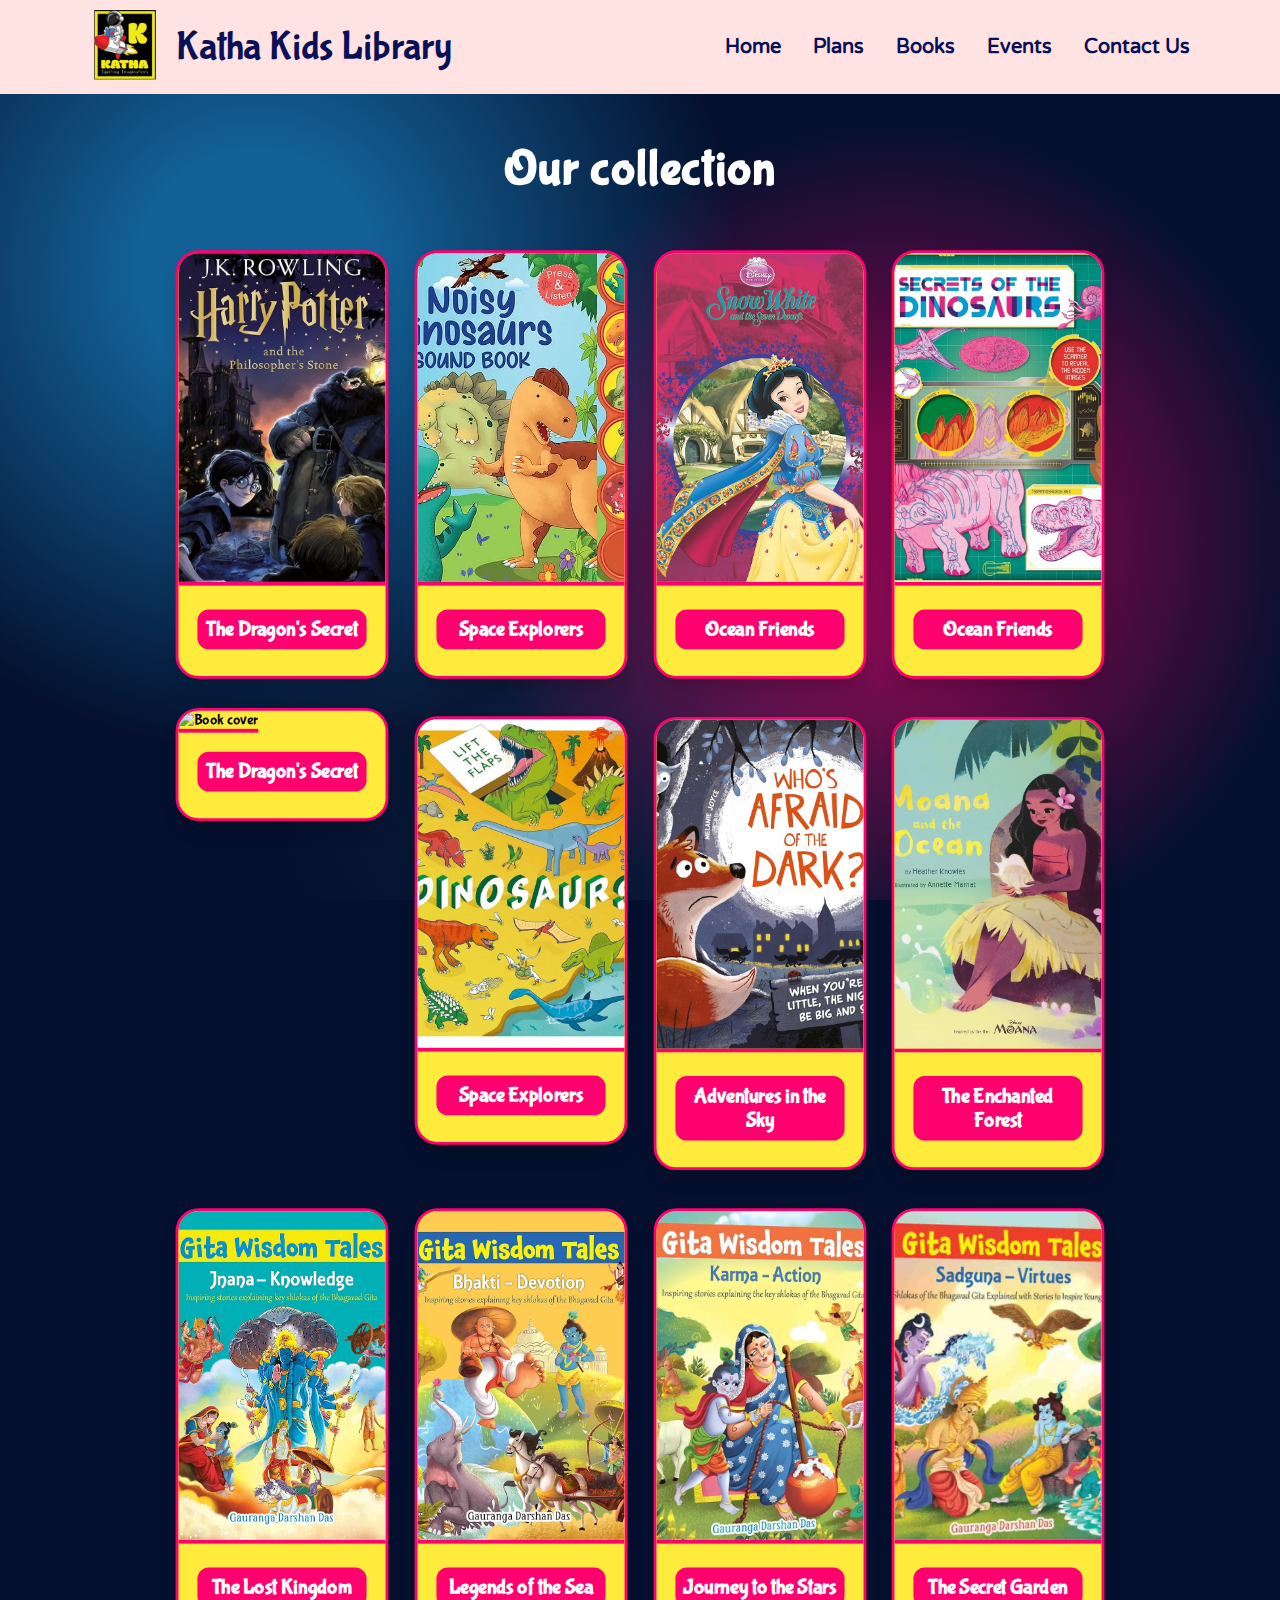
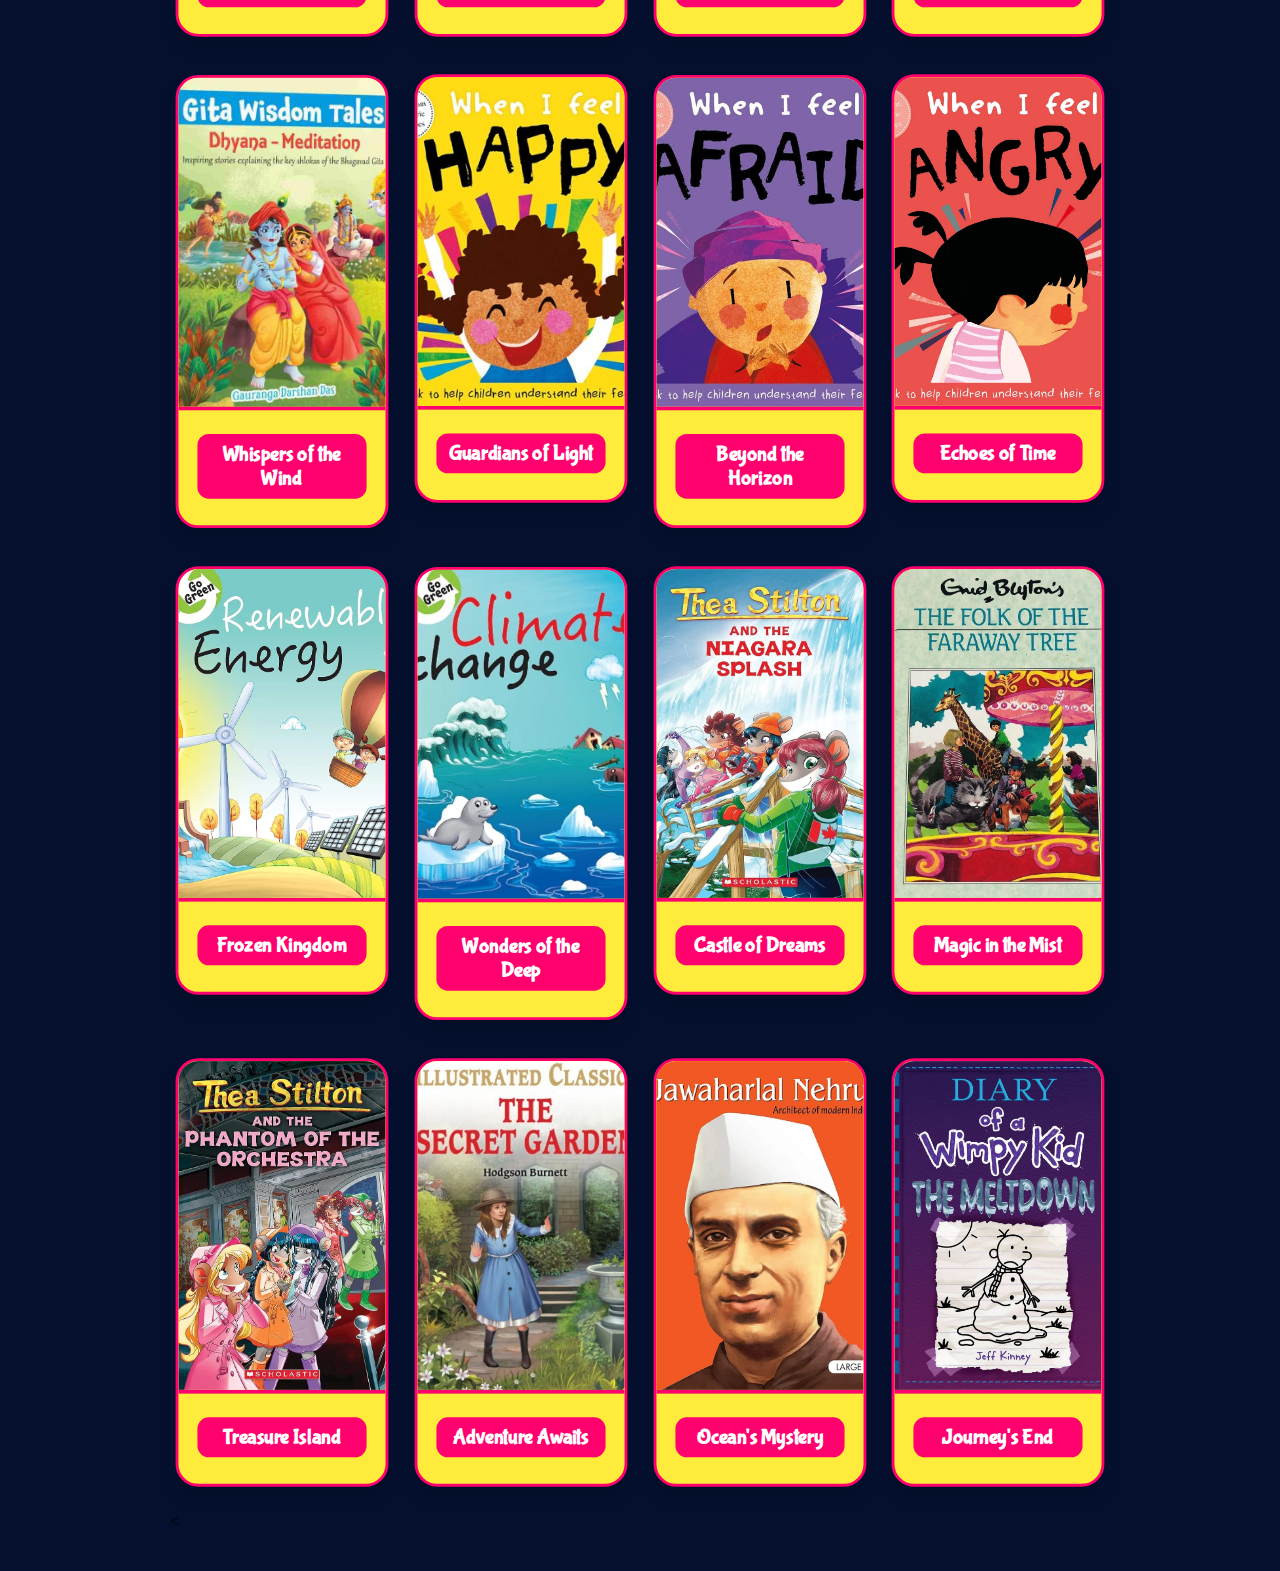
==== books.html @ 2fd1086e "Add files via upload" ====
<!DOCTYPE html>
<html lang="en">
<head>
    <meta charset="UTF-8">
    <meta name="viewport" content="width=device-width, initial-scale=1.0">
    <title>Contact Us - Katha Kids Library</title>
    <link href="https://fonts.googleapis.com/css2?family=Bubblegum+Sans&family=Varela+Round:wght@400;500;600;700&display=swap" rel="stylesheet">
    <link rel="stylesheet" href="books.css">
</head>
<body>
    <div class="background-decoration"></div>
    <!-- Header (Do not change) -->
    <header>
        <nav>
            <div class="nav-container">
                <div class="logo-container">
                    <div class="logo-circle">
                        <img src="images/logo.png" alt="Kids Library Logo">
                    </div>
                    <div class="logo-text">Katha Kids Library</div>
                </div>
                <div class="nav-links">
                    <a href="home.html">Home</a>
                    <a href="plans.html">Plans</a>
                    <a href="books.html">Books</a>
                    <a href="events.html">Events</a>
                    <a href="contact.html">Contact Us</a>
                </div>
            </div>
        </nav>
    </header>
    <div class="moon"></div>
    <section class="featured-books">
        <div class="container">
            <h2>Our collection</h2>
            <div class="books-grid">
                <!-- Book Card 1 -->
                <div class="book-card-group">
                    <div class="book-card">
                        <div class="book-cover">
                            <img src="images/popular4.jpg" alt="Book cover">
                        </div>
                        <div class="book-info">
                            <h3>The Dragon's Secret</h3>  
                        </div>
                    </div>
                </div>
                <!-- Book Card 2 -->
                <div class="book-card-group">
                    <div class="book-card">
                        <div class="book-cover">
                            <img src="images/popular3.jpg" alt="Book cover">
                        </div>
                        <div class="book-info">
                            <h3>Space Explorers</h3>             
                        </div>
                    </div>
                </div>
                <!-- Book Card 3 -->
                <div class="book-card-group">
                    <div class="book-card">
                        <div class="book-cover">
                            <img src="images/popular1.jpg" alt="Book cover">
                        </div>
                        <div class="book-info">
                            <h3>Ocean Friends</h3>    
                        </div>
                    </div>
                </div>
                <!-- Book Card 4 -->
                <div class="book-card-group">
                    <div class="book-card">
                        <div class="book-cover">
                            <img src="images/popular2.jpg" alt="Book cover">
                        </div>
                        <div class="book-info">
                            <h3>Ocean Friends</h3>        
                        </div>
                    </div>
                </div>
 <!-- Book Card 1 -->
<div class="book-card-group">
    <div class="book-card">
        <div class="book-cover">
            <img src="https://github.com/Tanmay965/Kathakids/blob/main/images/1.jpg" alt="Book cover">
        </div>
        <div class="book-info">
            <h3>The Dragon's Secret</h3>
        </div>
    </div>
</div>
<!-- Book Card 2 -->
<div class="book-card-group">
    <div class="book-card">
        <div class="book-cover">
            <img src="images/2.jpg" alt="Book cover">
        </div>
        <div class="book-info">
            <h3>Space Explorers</h3>
        </div>
    </div>
</div>
<!-- Book Card 3 -->
<div class="book-card-group">
    <div class="book-card">
        <div class="book-cover">
            <img src="images/3.jpg" alt="Book cover">
        </div>
        <div class="book-info">
            <h3>Adventures in the Sky</h3>
        </div>
    </div>
</div>
<!-- Book Card 4 -->
<div class="book-card-group">
    <div class="book-card">
        <div class="book-cover">
            <img src="images/4.jpg" alt="Book cover">
        </div>
        <div class="book-info">
            <h3>The Enchanted Forest</h3>
        </div>
    </div>
</div>
<!-- Book Card 5 -->
<div class="book-card-group">
    <div class="book-card">
        <div class="book-cover">
            <img src="images/5.jpg" alt="Book cover">
        </div>
        <div class="book-info">
            <h3>The Lost Kingdom</h3>
        </div>
    </div>
</div>
<!-- Book Card 6 -->
<div class="book-card-group">
    <div class="book-card">
        <div class="book-cover">
            <img src="images/6.jpg" alt="Book cover">
        </div>
        <div class="book-info">
            <h3>Legends of the Sea</h3>
        </div>
    </div>
</div>
<!-- Book Card 7 -->
<div class="book-card-group">
    <div class="book-card">
        <div class="book-cover">
            <img src="images/7.jpg" alt="Book cover">
        </div>
        <div class="book-info">
            <h3>Journey to the Stars</h3>
        </div>
    </div>
</div>
<!-- Book Card 8 -->
<div class="book-card-group">
    <div class="book-card">
        <div class="book-cover">
            <img src="images/8.jpg" alt="Book cover">
        </div>
        <div class="book-info">
            <h3>The Secret Garden</h3>
        </div>
    </div>
</div>
<!-- Book Card 9 -->
<div class="book-card-group">
    <div class="book-card">
        <div class="book-cover">
            <img src="images/9.jpg" alt="Book cover">
        </div>
        <div class="book-info">
            <h3>Whispers of the Wind</h3>
        </div>
    </div>
</div>
<!-- Book Card 10 -->
<div class="book-card-group">
    <div class="book-card">
        <div class="book-cover">
            <img src="images/10.jpg" alt="Book cover">
        </div>
        <div class="book-info">
            <h3>Guardians of Light</h3>
        </div>
    </div>
</div>
<!-- Book Card 11 -->
<div class="book-card-group">
    <div class="book-card">
        <div class="book-cover">
            <img src="images/11.jpg" alt="Book cover">
        </div>
        <div class="book-info">
            <h3>Beyond the Horizon</h3>
        </div>
    </div>
</div>
<!-- Book Card 12 -->
<div class="book-card-group">
    <div class="book-card">
        <div class="book-cover">
            <img src="images/12.jpg" alt="Book cover">
        </div>
        <div class="book-info">
            <h3>Echoes of Time</h3>
        </div>
    </div>
</div>
<!-- Book Card 13 -->
<div class="book-card-group">
    <div class="book-card">
        <div class="book-cover">
            <img src="images/13.jpg" alt="Book cover">
        </div>
        <div class="book-info">
            <h3>Frozen Kingdom</h3>
        </div>
    </div>
</div>
<!-- Book Card 14 -->
<div class="book-card-group">
    <div class="book-card">
        <div class="book-cover">
            <img src="images/14.jpg" alt="Book cover">
        </div>
        <div class="book-info">
            <h3>Wonders of the Deep</h3>
        </div>
    </div>
</div>
<!-- Book Card 15 -->
<div class="book-card-group">
    <div class="book-card">
        <div class="book-cover">
            <img src="images/15.jpg" alt="Book cover">
        </div>
        <div class="book-info">
            <h3>Castle of Dreams</h3>
        </div>
    </div>
</div>
<!-- Book Card 16 -->
<div class="book-card-group">
    <div class="book-card">
        <div class="book-cover">
            <img src="images/16.jpg" alt="Book cover">
        </div>
        <div class="book-info">
            <h3>Magic in the Mist</h3>
        </div>
    </div>
</div>
<!-- Book Card 17 -->
<div class="book-card-group">
    <div class="book-card">
        <div class="book-cover">
            <img src="images/17.jpg" alt="Book cover">
        </div>
        <div class="book-info">
            <h3>Treasure Island</h3>
        </div>
    </div>
</div>
<!-- Book Card 18 -->
<div class="book-card-group">
    <div class="book-card">
        <div class="book-cover">
            <img src="images/18.jpg" alt="Book cover">
        </div>
        <div class="book-info">
            <h3>Adventure Awaits</h3>
        </div>
    </div>
</div>
<!-- Book Card 19 -->
<div class="book-card-group">
    <div class="book-card">
        <div class="book-cover">
            <img src="images/19.jpg" alt="Book cover">
        </div>
        <div class="book-info">
            <h3>Ocean's Mystery</h3>
        </div>
    </div>
</div>
<!-- Book Card 20 -->
<div class="book-card-group">
    <div class="book-card">
        <div class="book-cover">
            <img src="images/20.jpg" alt="Book cover">
        </div>
        <div class="book-info">
            <h3>Journey's End</h3>
        </div>
    </div>
</div>
<

            </div>
        </div>
    </section>
---- books.css ----
* {
    margin: 0;
    padding: 0;
    box-sizing: border-box;
}

/* Header */
header {
    background-color: #ffe3e3;
    position: fixed;
    width: 100%;
    z-index: 50;
    padding: 0 80px;
    top: 0;
    left: 0;
}

nav {
    padding: 10px;
}

.nav-container {
    display: flex;
    justify-content: space-between;
    align-items: center;
}

.logo-container {
    display: flex;
    align-items: center;
    gap: 16px;
}

.logo-square {
    width: 70px;
    height: 70px;
    background-color: white;
    border-radius: 50%;
    display: flex;
    align-items: center;
    justify-content: center;
    overflow: hidden;
}

.logo-circle img {
    width: 70px;
    height: 70px;
    object-fit: contain;
}

.logo-text {
    font-size: 40px;
    font-family: 'Bubblegum Sans', cursive;
    color: #091057;
}

/* Navigation Links */
.nav-links {
    display: flex;
    gap: 32px;
    font-size: 20px;
    font-weight: bold;
    font-family: 'Varela Round', sans-serif;
}

.nav-links a {
    color: #091057;
    text-decoration: none; /* Removed underline */
}

.nav-links a:hover {
    color: var(--accent);
}

/* Body Adjustment to Fix Heading Overlap */
body {
    padding-top: 100px; /* Ensures content starts below the fixed header */
    background-color: #04102E; /* Dark Universe Theme */
    background-image: 
        radial-gradient(circle at 20% 30%, rgba(33, 176, 254, 0.5) 10%, transparent 40%),
        radial-gradient(circle at 70% 60%, rgba(255, 0, 110, 0.5) 10%, transparent 40%),
        radial-gradient(circle at 50% 80%, rgba(20, 39, 71, 0.5) 10%, transparent 40%),
        url('https://www.transparenttextures.com/patterns/stardust.png'); /* Subtle stars effect */
    background-size: cover;
    background-attachment: fixed;
    background-position: center;
    background-repeat: no-repeat;
}

/* Featured Books Section */
.featured-books {
    background-color: transparent;
    padding: 40px 20px;
}

/* Heading Changes */
.featured-books h2 {
    font-size: 50px;
    text-align: center;
    margin-bottom: 40px;
    color: #ffffff;
    font-family: 'Bubblegum Sans', cursive;
    letter-spacing: 1.2px;
}

/* Books Grid */
.books-grid {
    display: grid;
    grid-template-columns: repeat(4, 1fr); /* 4 Cards in a Row */
    gap: 15px; /* Balanced Spacing */
    padding: 0 150px; /* Adds space on both sides */
}

/* Book Card */
.book-card {
    transform: scale(0.95); /* Optimal Card Size */
    background-color: #FFEB3B;
    border-radius: 24px;
    overflow: hidden;
    box-shadow: 0 12px 20px -5px rgba(0, 0, 0, 0.2);
    transition: transform 0.3s ease, background-color 0.3s ease;
    border: 3px solid #FF006E;
    font-family: 'Bubblegum Sans', cursive;
}

/* Book Cover */
.book-cover img {
    width: 100%;
    height: 350px; /* Balanced Height */
    object-fit: cover;
    border-bottom: 4px solid #FF006E;
}

/* Book Info */
.book-info {
    padding: 20px;
}

.book-info h3 {
    font-size: 22px;
    margin-bottom: 8px;
    color: #37474F;
    text-align: center;
    background-color: #FF006E;
    color: #fff;
    padding: 8px;
    border-radius: 12px;
}

.book-info p {
    color: #37474F;
    text-align: center;
    font-size: 14px;
}
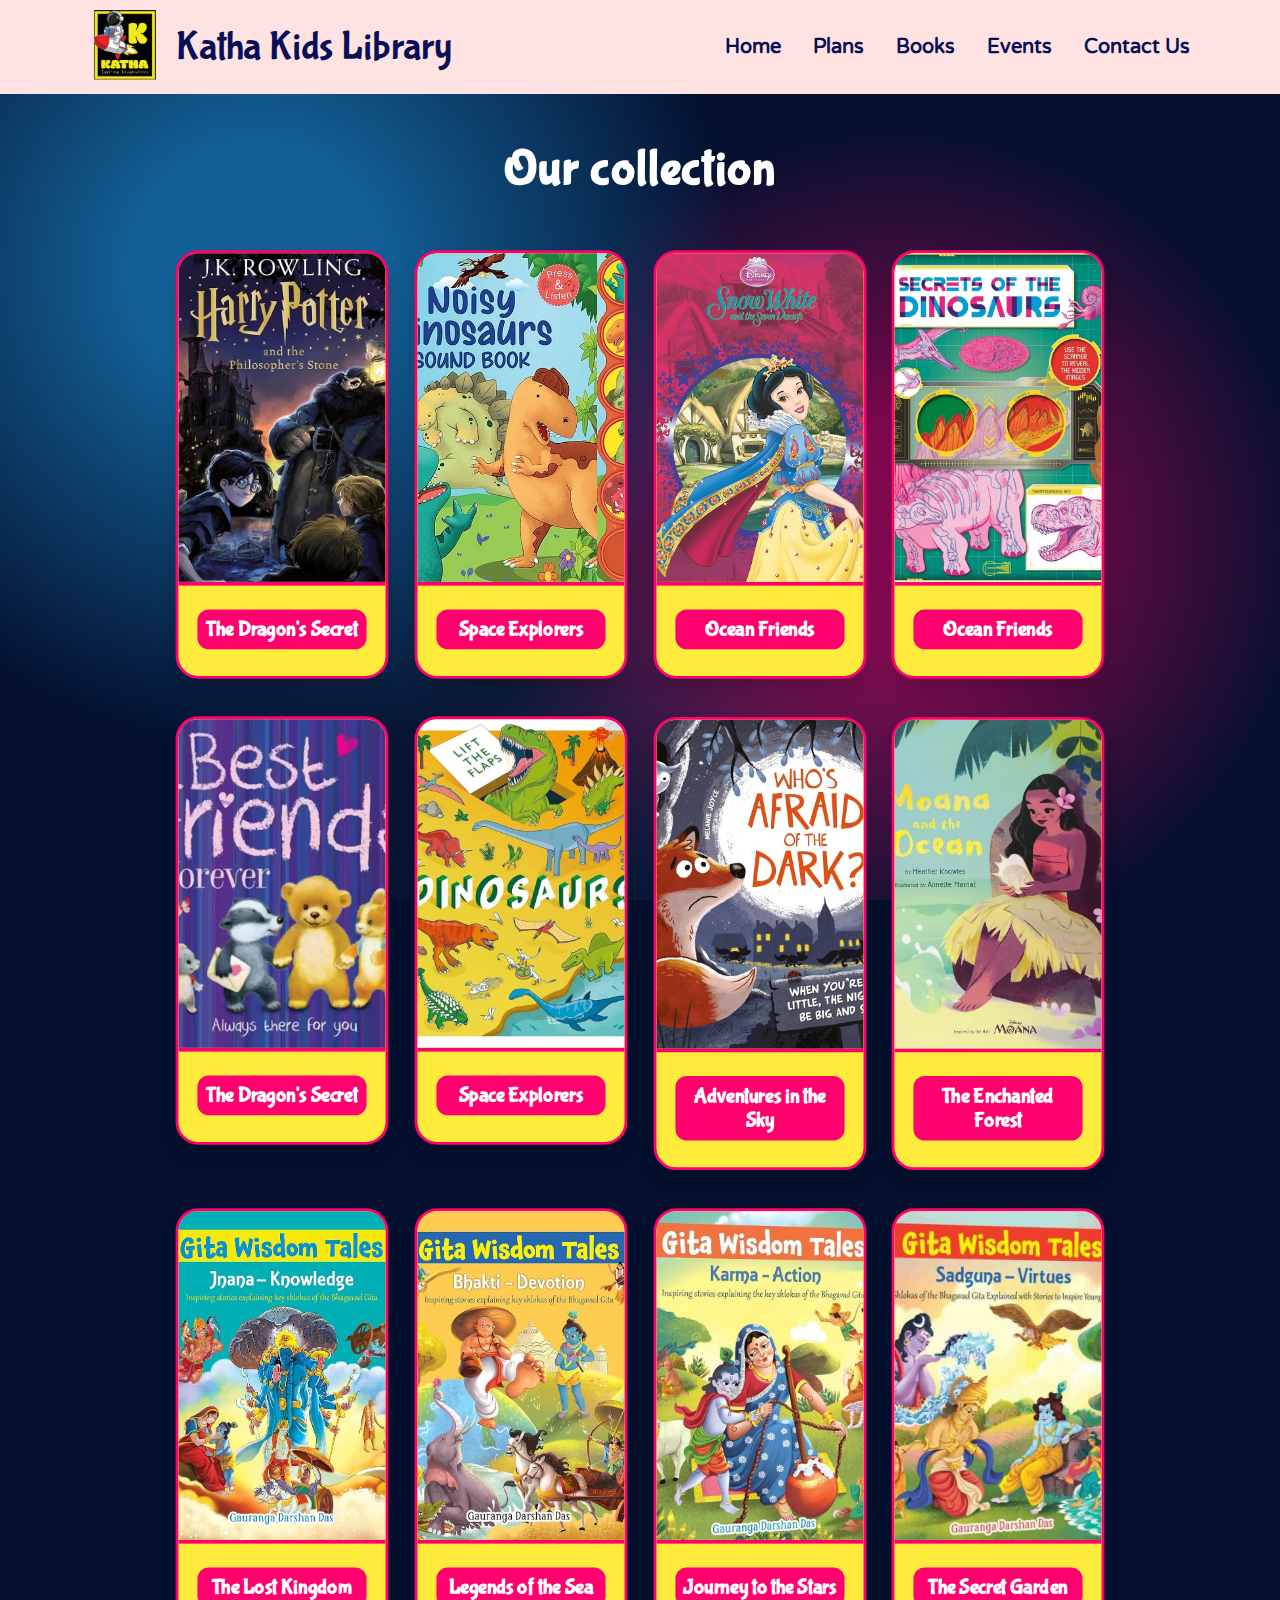
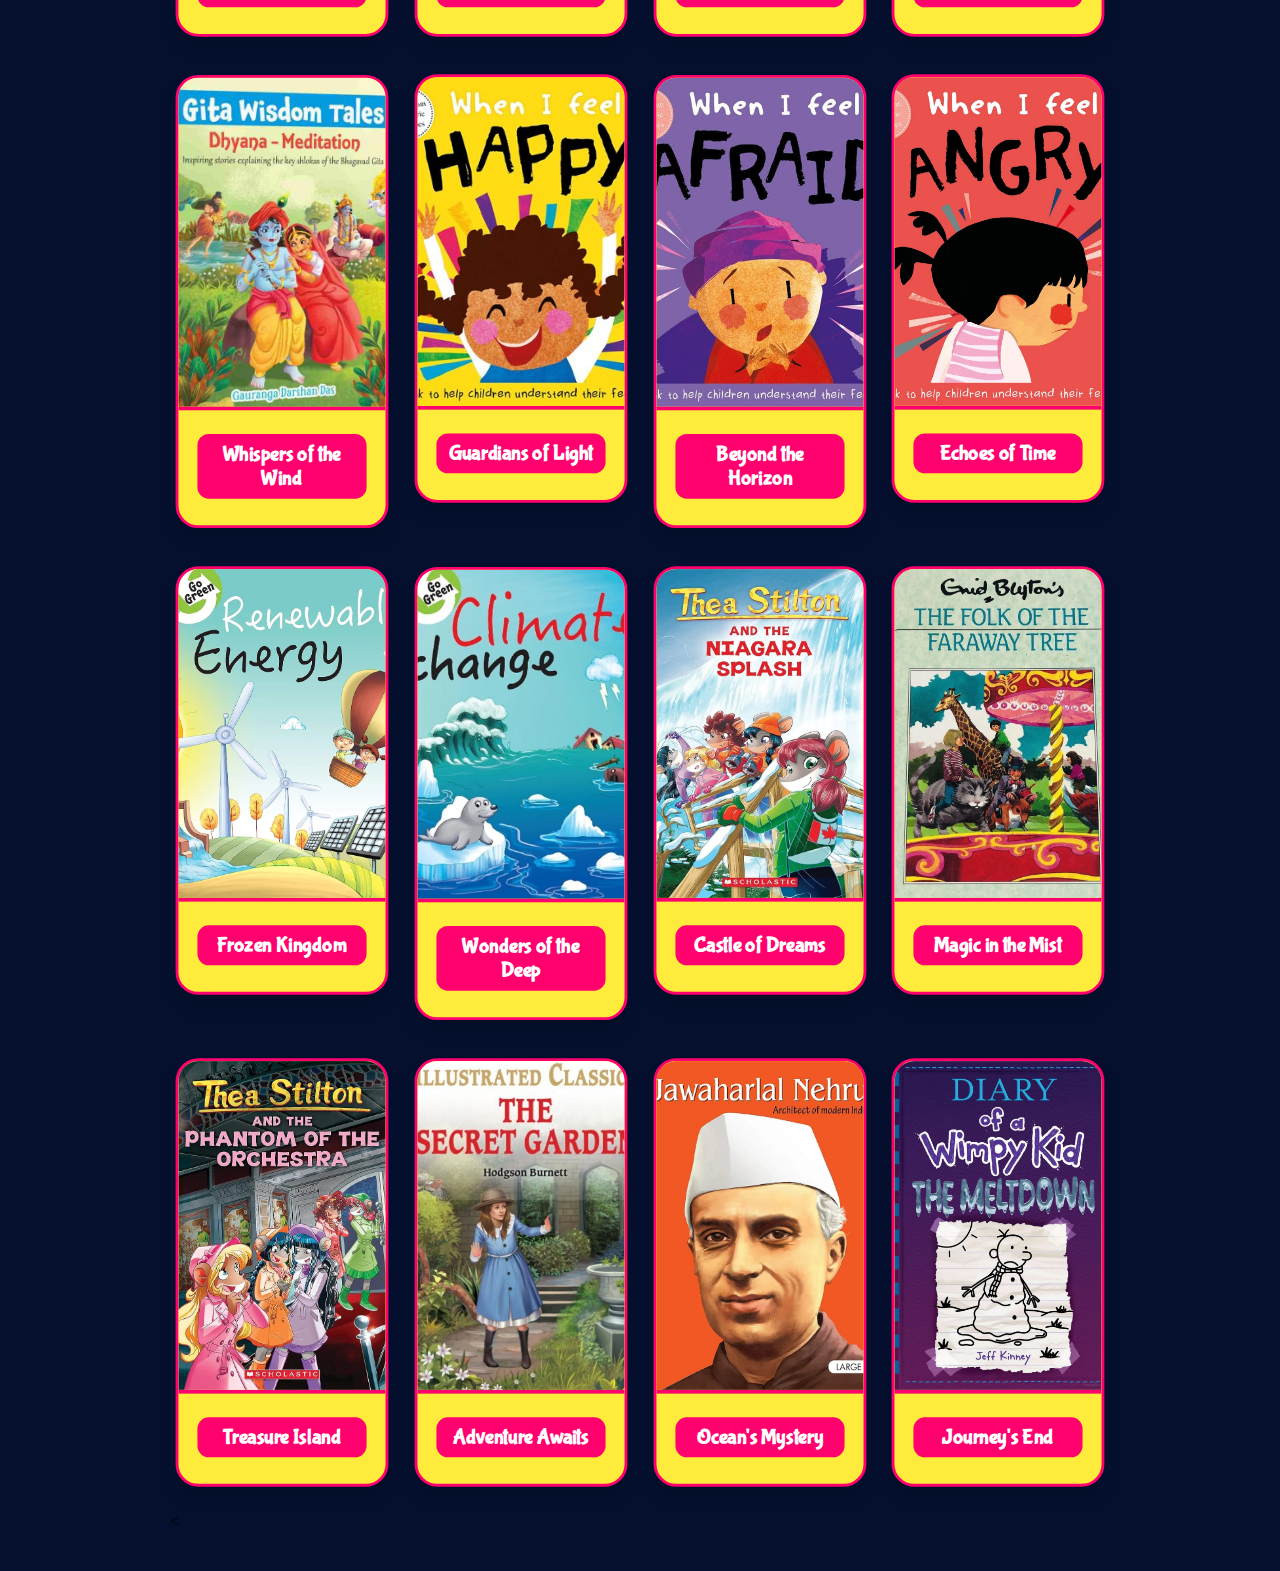
==== commit 68c31342: "Update books.html" ====
--- a/books.html
+++ b/books.html
@@ -82,7 +82,7 @@
 <div class="book-card-group">
     <div class="book-card">
         <div class="book-cover">
-            <img src="https://github.com/Tanmay965/Kathakids/blob/main/images/1.jpg" alt="Book cover">
+            <img src="images/1.jpg" alt="Book cover">
         </div>
         <div class="book-info">
             <h3>The Dragon's Secret</h3>
